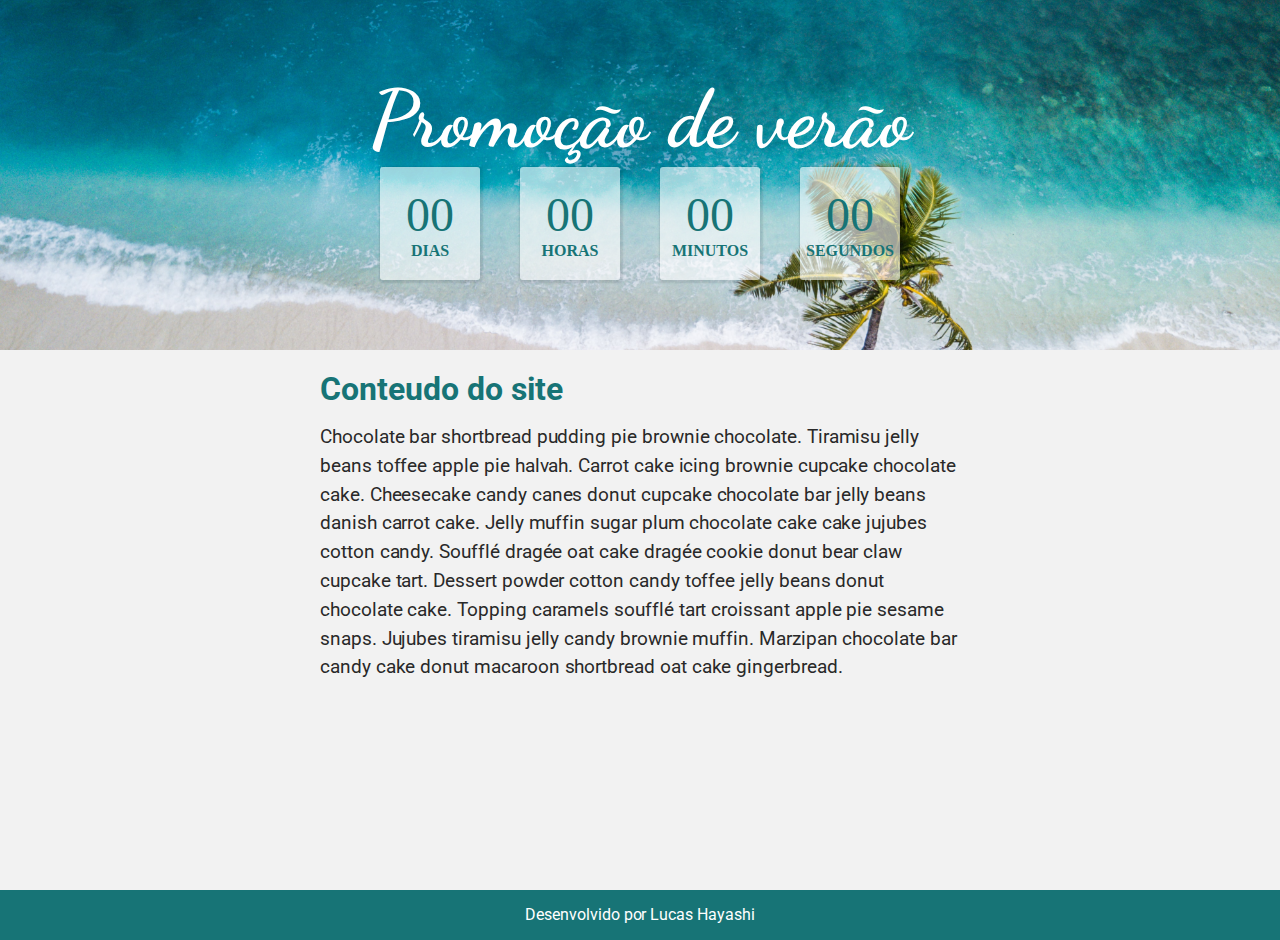
==== classes/index.html @ f811fc87 "Adicionado página de navegação para o Github Pages" ====
<!DOCTYPE html>
<html lang="pt-br">
<head>
    <meta charset="UTF-8">
    <meta http-equiv="X-UA-Compatible" content="IE=edge">
    <meta name="viewport" content="width=device-width, initial-scale=1.0">
    <title>Countdown</title>
    <link rel="stylesheet" href="css/style.css"><link rel="preconnect" href="https://fonts.googleapis.com">
    <link rel="preconnect" href="https://fonts.googleapis.com">
    <link rel="preconnect" href="https://fonts.googleapis.com">
    <link rel="preconnect" href="https://fonts.gstatic.com" crossorigin>
    <link href="https://fonts.googleapis.com/css2?family=Dancing+Script:wght@400;700&display=swap" rel="stylesheet">
    <link href="https://fonts.googleapis.com/css2?family=Roboto:wght@100;300;400;700&display=swap" rel="stylesheet">
</head>
<body>
    <div class="sale-container">
        <div class="sale-title">
            <h1>Promoção de verão</h1>
        </div>
        <div class="countdown">
            <div class="timer">
                <span class="dias">00</span>
                <small>Dias</small>
            </div>
            <div class="timer">
                <span class="horas">00</span>
                <small>Horas</small>
            </div>
            <div class="timer">
                <span class="minutos">00</span>
                <small>Minutos</small>
            </div>
            <div class="timer">
                <span class="segundos">00</span>
                <small>Segundos</small>
            </div>
        </div>
    </div>
    <div class="main-container">
        <h2>Conteudo do site</h2>
        <p>Chocolate bar shortbread pudding pie brownie chocolate. Tiramisu jelly beans toffee apple pie halvah. Carrot cake icing brownie cupcake chocolate cake.
            Cheesecake candy canes donut cupcake chocolate bar jelly beans danish carrot cake. Jelly muffin sugar plum chocolate cake cake jujubes cotton candy. Soufflé dragée oat cake dragée cookie donut bear claw cupcake tart. Dessert powder cotton candy toffee jelly beans donut chocolate cake.
            Topping caramels soufflé tart croissant apple pie sesame snaps. Jujubes tiramisu jelly candy brownie muffin. Marzipan chocolate bar candy cake donut macaroon shortbread oat cake gingerbread.</p>

    </div>
    <div class="footer">
        <p>Desenvolvido por Lucas Hayashi</p>
    </div>
    <script type="module" src="js/script.js"></script>
</body>
</html>
---- classes/css/style.css ----
* {
    margin: 0;
    padding: 0;
    box-sizing: border-box;
}

body {
    background-color: #f2f2f2;
}

.main-container {
    display: block;
    min-height: 60vh;
    max-width: 680px;
    margin: 0 auto;
    padding: 20px;
}

.main-container h2 {
    font-family: 'Roboto', sans-serif;
    color: #177476;
    font-size: 2em;
    margin-bottom: 15px;
}

.main-container p {
    font-family: 'Roboto', sans-serif;
    line-height: 150%;
    font-size: 1.2em;
    letter-spacing: -0.003em;
    color: rgba(41, 41, 41, 1);
}

.sale-container {
    display: flex;
    max-width: 100%;
    flex-direction: column;
    justify-content: center;
    align-items: center;
    height: 350px;
    background-image: url("../img/background.jpg");
    background-size:cover;
    background-repeat: no-repeat;
    background-position: 50% 40%;
}

.countdown {
    display: flex;
}

.timer {
    display: flex;
    flex-direction: column;
    align-items: center;
    padding: 20px;
    width: 100px;
    background-color: rgba(255, 255, 255, .6);
    margin: 0 20px;
    border-radius: 3px;
    position: relative;
    box-shadow: 1px 1px 2px 2px rgba(0, 0, 0, .1);
}

.timer small {
    text-transform: uppercase;
    font-size: 1em;
    color: #177476;
    font-weight: bold;
}

.timer span {
    font-size: 3em;
    color: #177476;
}

.sale-title h1 {
    font-family: 'Dancing Script', cursive;
    font-size: 5em;
    color: #fff;
    display: block;
}

@media only screen and (max-width: 560px) {
    .sale-title h1{
        font-size: 3.5em;
    }

    .timer {
        width: 60px;
    }

    .timer small {
        font-size: 0.6em;
    }

    .timer span {
        font-size: 2em;
    }
  }

  .footer {
      display: flex;
      justify-content: center;
      align-items: center;
      height: 50px;
      background-color: #177476;
  }

  .footer p {
    font-family: 'Roboto', sans-serif;
    line-height: 150%;
    letter-spacing: -0.003em;
    color: #fff;
  }
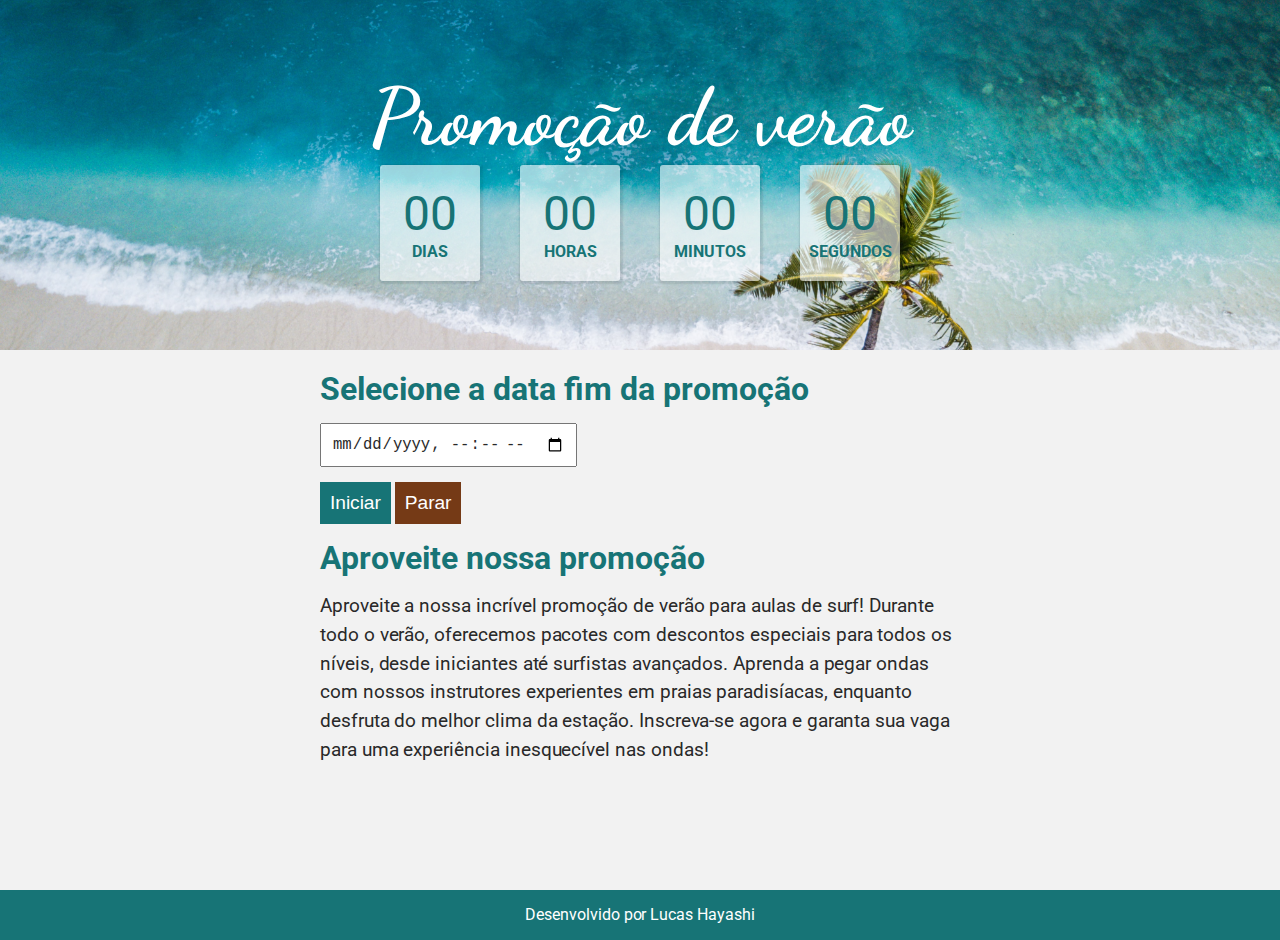
==== commit da42ef17: "Adicionado funcionalidade para setar a data fim da promoção manualmente" ====
--- a/classes/index.html
+++ b/classes/index.html
@@ -1,17 +1,20 @@
 <!DOCTYPE html>
 <html lang="pt-br">
+
 <head>
     <meta charset="UTF-8">
     <meta http-equiv="X-UA-Compatible" content="IE=edge">
     <meta name="viewport" content="width=device-width, initial-scale=1.0">
     <title>Countdown</title>
-    <link rel="stylesheet" href="css/style.css"><link rel="preconnect" href="https://fonts.googleapis.com">
+    <link rel="stylesheet" href="css/style.css">
+    <link rel="preconnect" href="https://fonts.googleapis.com">
     <link rel="preconnect" href="https://fonts.googleapis.com">
     <link rel="preconnect" href="https://fonts.googleapis.com">
     <link rel="preconnect" href="https://fonts.gstatic.com" crossorigin>
     <link href="https://fonts.googleapis.com/css2?family=Dancing+Script:wght@400;700&display=swap" rel="stylesheet">
     <link href="https://fonts.googleapis.com/css2?family=Roboto:wght@100;300;400;700&display=swap" rel="stylesheet">
 </head>
+
 <body>
     <div class="sale-container">
         <div class="sale-title">
@@ -37,15 +40,24 @@
         </div>
     </div>
     <div class="main-container">
-        <h2>Conteudo do site</h2>
-        <p>Chocolate bar shortbread pudding pie brownie chocolate. Tiramisu jelly beans toffee apple pie halvah. Carrot cake icing brownie cupcake chocolate cake.
-            Cheesecake candy canes donut cupcake chocolate bar jelly beans danish carrot cake. Jelly muffin sugar plum chocolate cake cake jujubes cotton candy. Soufflé dragée oat cake dragée cookie donut bear claw cupcake tart. Dessert powder cotton candy toffee jelly beans donut chocolate cake.
-            Topping caramels soufflé tart croissant apple pie sesame snaps. Jujubes tiramisu jelly candy brownie muffin. Marzipan chocolate bar candy cake donut macaroon shortbread oat cake gingerbread.</p>
-
+        <div class="data_fim">
+            <h2>Selecione a data fim da promoção</h2>
+            <input type="datetime-local" name="data_fim" id="data_fim">
+            <div class="actions">
+                <button type="button" class="btn btn-iniciar" id="btnIniciar">Iniciar</button>
+                <button type="button" class="btn btn-parar" id="btnParar">Parar</button>
+            </div>
+        </div>
+        <h2>Aproveite nossa promoção</h2>
+        <p>Aproveite a nossa incrível promoção de verão para aulas de surf! Durante todo o verão, oferecemos pacotes com
+            descontos especiais para todos os níveis, desde iniciantes até surfistas avançados. Aprenda a pegar ondas
+            com nossos instrutores experientes em praias paradisíacas, enquanto desfruta do melhor clima da estação.
+            Inscreva-se agora e garanta sua vaga para uma experiência inesquecível nas ondas!</p>
     </div>
     <div class="footer">
         <p>Desenvolvido por Lucas Hayashi</p>
     </div>
     <script type="module" src="js/script.js"></script>
 </body>
+
 </html>--- a/classes/css/style.css
+++ b/classes/css/style.css
@@ -6,6 +6,7 @@
 
 body {
     background-color: #f2f2f2;
+    font-family: 'Roboto', sans-serif;
 }
 
 .main-container {
@@ -17,14 +18,12 @@
 }
 
 .main-container h2 {
-    font-family: 'Roboto', sans-serif;
     color: #177476;
     font-size: 2em;
     margin-bottom: 15px;
 }
 
 .main-container p {
-    font-family: 'Roboto', sans-serif;
     line-height: 150%;
     font-size: 1.2em;
     letter-spacing: -0.003em;
@@ -39,7 +38,7 @@
     align-items: center;
     height: 350px;
     background-image: url("../img/background.jpg");
-    background-size:cover;
+    background-size: cover;
     background-repeat: no-repeat;
     background-position: 50% 40%;
 }
@@ -80,8 +79,31 @@
     display: block;
 }
 
+.btn,
+input,
+#data_fim {
+    cursor: pointer;
+    padding: 10px;
+    font-size: 1.2em;
+    letter-spacing: -0.003em;
+    color: rgba(41, 41, 41, 1);
+    margin-bottom: 15px;
+}
+
+.btn-iniciar {
+    background-color: #177476;
+    color: #fff;
+    border: none;
+}
+
+.btn-parar {
+    background-color: #753A16;
+    color: #fff;
+    border: none;
+}
+
 @media only screen and (max-width: 560px) {
-    .sale-title h1{
+    .sale-title h1 {
         font-size: 3.5em;
     }
 
@@ -96,19 +118,19 @@
     .timer span {
         font-size: 2em;
     }
-  }
+}
 
-  .footer {
-      display: flex;
-      justify-content: center;
-      align-items: center;
-      height: 50px;
-      background-color: #177476;
-  }
+.footer {
+    display: flex;
+    justify-content: center;
+    align-items: center;
+    height: 50px;
+    background-color: #177476;
+}
 
-  .footer p {
+.footer p {
     font-family: 'Roboto', sans-serif;
     line-height: 150%;
     letter-spacing: -0.003em;
     color: #fff;
-  }+}